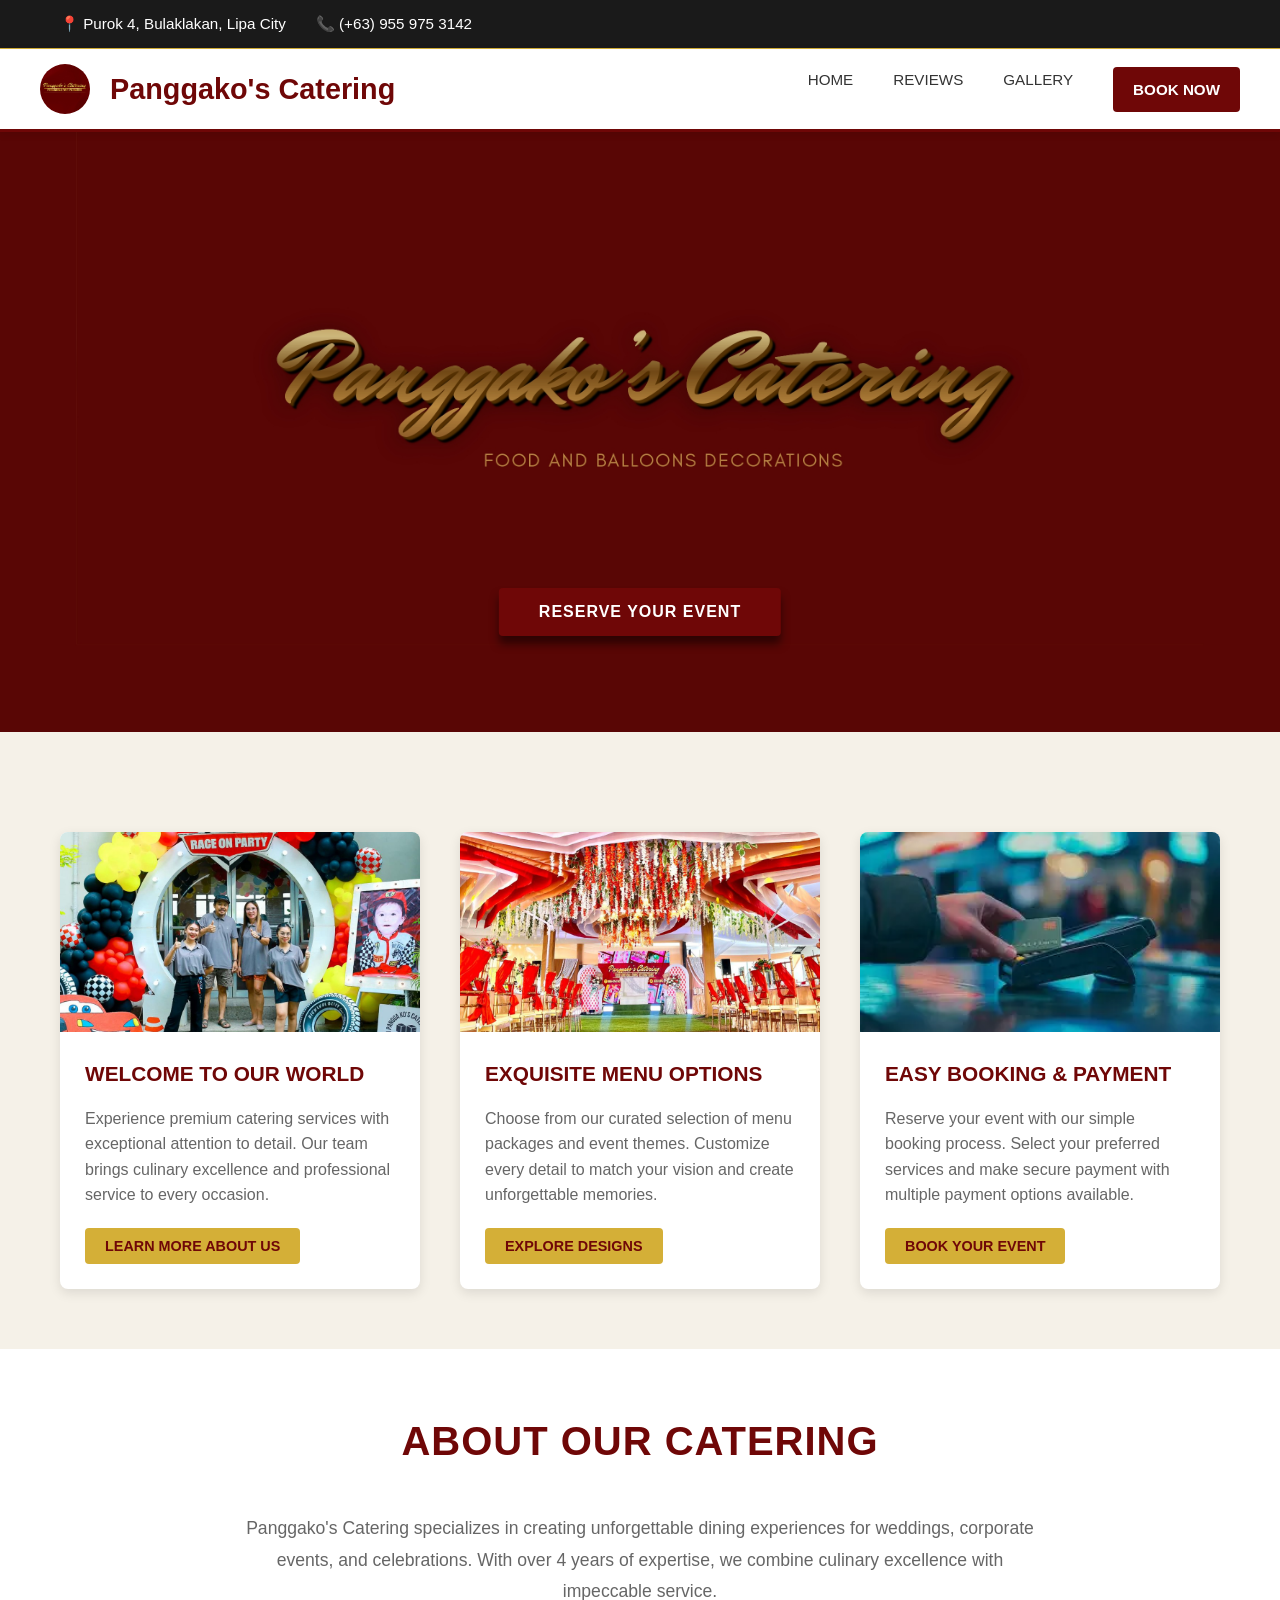
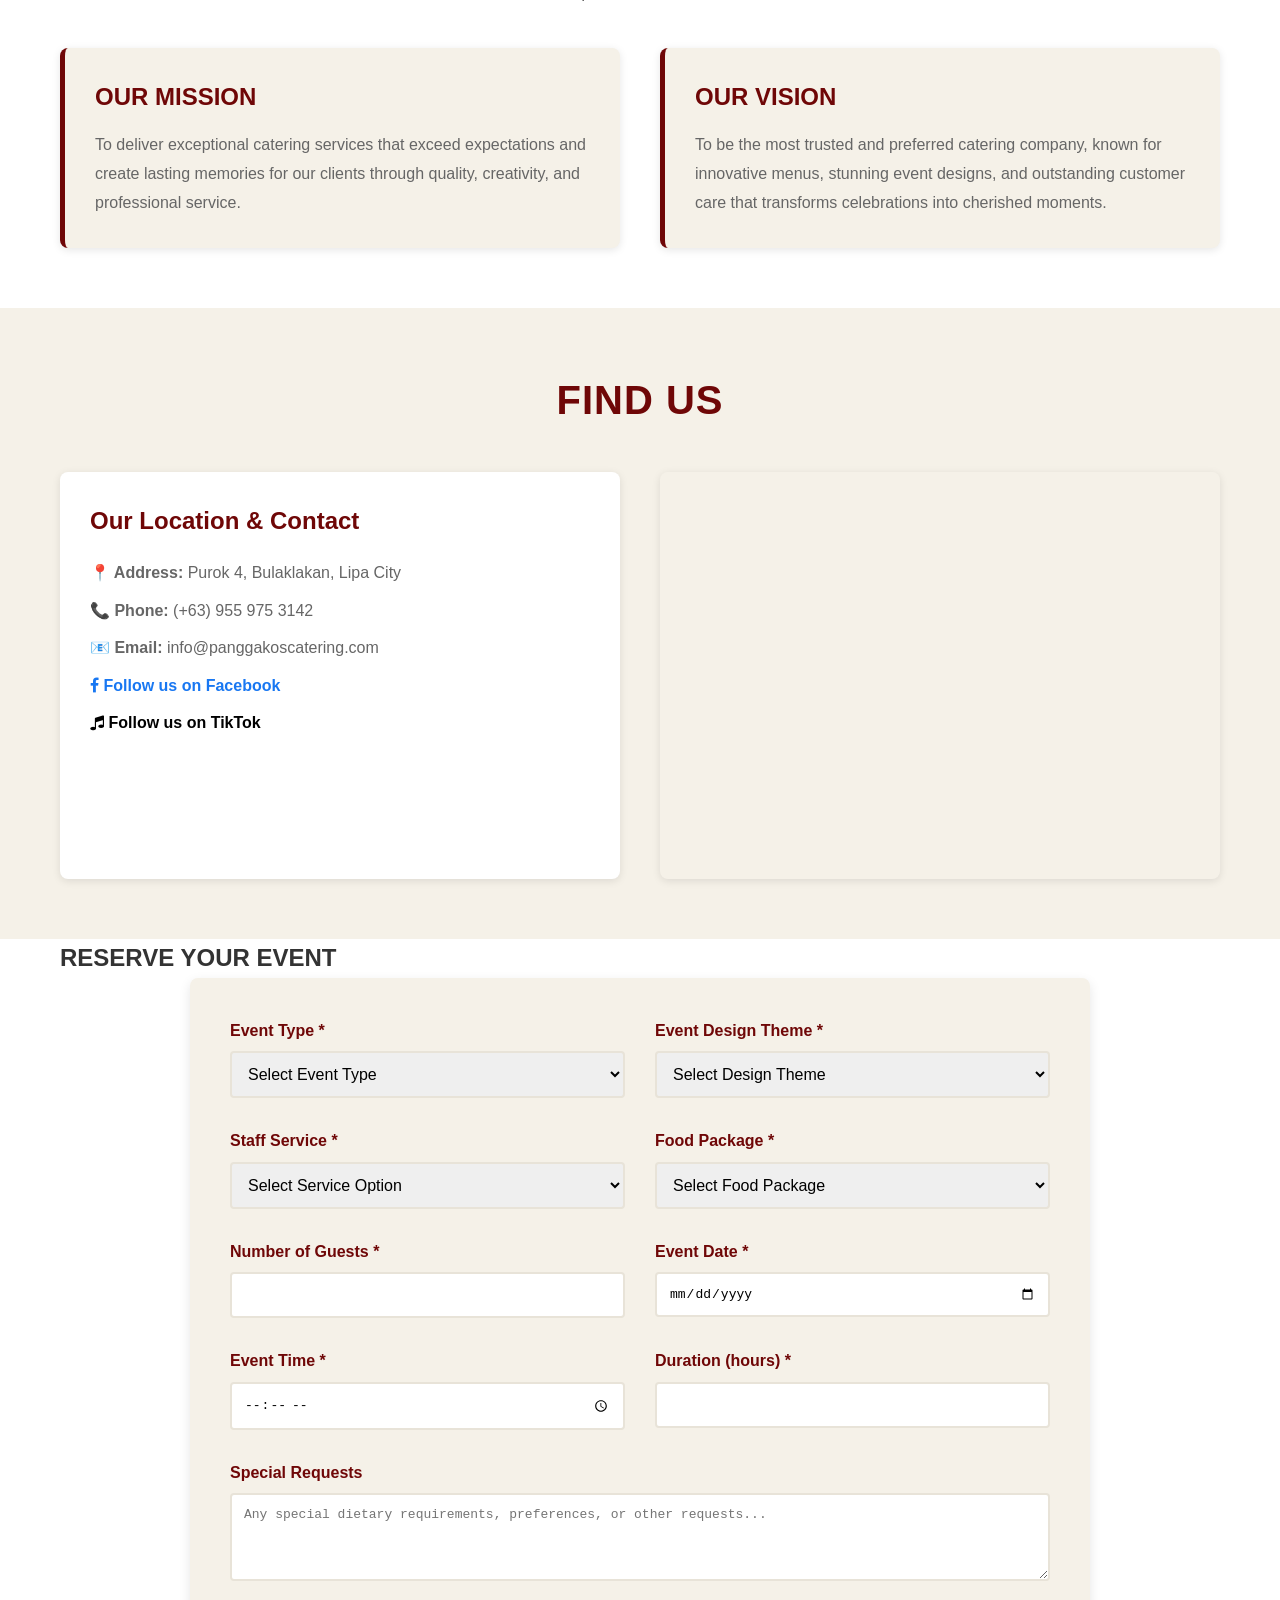
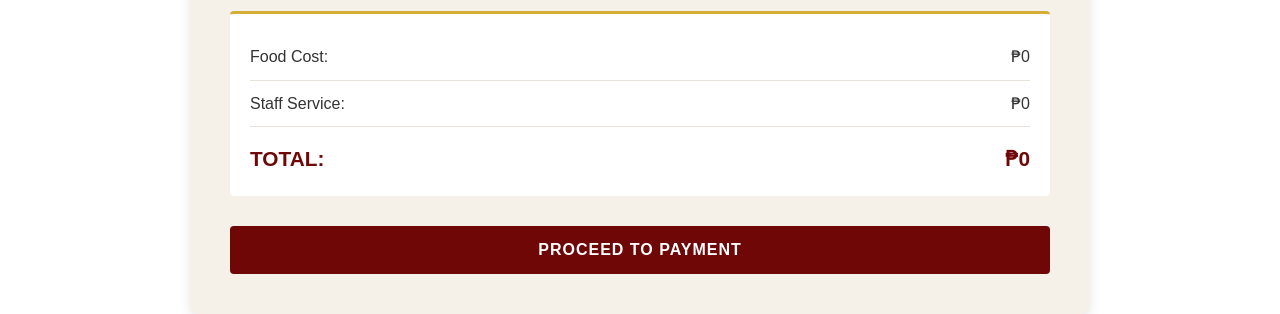
==== Business Website - Copy/index.html @ 6536653d "Add files via upload" ====
<!DOCTYPE html>
<html lang="en">
<head>
    <meta charset="UTF-8">
    <meta name="viewport" content="width=device-width, initial-scale=1.0">
    <title>Panggako's Catering</title>
    <link rel="stylesheet" href="index.css">
    <link rel="stylesheet" href="https://cdnjs.cloudflare.com/ajax/libs/font-awesome/4.7.0/css/font-awesome.min.css">
</head>
<body>
    <!-- TOP HEADER WITH CONTACT INFO -->
    <div class="top-header">
        <div class="container">
            <div class="header-left">
                <span>📍 Purok 4, Bulaklakan, Lipa City</span>
                <span>📞 (+63) 955 975 3142</span>
            </div>
            <div class="header-right"></div>
        </div>
    </div>

    <!-- MAIN NAVIGATION -->
    <nav class="navbar">
        <div class="container navbar-content">
            <div class="logo">
                <img src="assets/logo2.jpg" alt="Panggako's Catering Logo">
                <span class="logo-text">Panggako's Catering</span>
            </div>

            <button class="menu-toggle" type="button" aria-label="Open menu" onclick="toggleMobileMenu()">
            ☰
            </button>

        <ul class="nav-links" id="navLinks">
            <li><a href="#" onclick="goToHome(); return false;" class="nav-link">HOME</a></li>

                <li><a href="#" onclick="navigateWithFade('reviews.html'); return false;" class="nav-link">REVIEWS</a></li> 
                <li><a href="#" onclick="navigateWithFade('gallery.html'); return false;" class="nav-link">GALLERY</a></li>               
                
                <li class="book-now"><a href="#" onclick="navigateWithFade('index.html#booking-page'); return false;" class="nav-link">BOOK NOW</a></li>
            </ul>
        </div>
    </nav>

    <!-- HOME PAGE -->
    <section id="home-page" class="home-page active-page">
        <!-- HERO SECTION -->
        <div class="hero-section">
            <div class="hero-background">
                <img src="assets\Panggako’s Catering_page-0001.jpg" alt="Premium Catering">
                <div class="hero-overlay"></div>
            </div>
            <div class="hero-content">
                <button class="hero-button" onclick="scrollToSection('booking-page')">RESERVE YOUR EVENT</button>
            </div>
        </div>

        <!-- FEATURE CARDS SECTION -->
        <section class="features-section">
            <div class="container">
                <div class="features-grid">
                    <!-- Card 1 -->
                    <div class="feature-card">
                        <div class="card-image">
                            <img src="assets\imployee.jpg" alt="About Us">
                        </div>
                        <div class="card-content">
                            <h3>WELCOME TO OUR WORLD</h3>
                            <p>Experience premium catering services with exceptional attention to detail. Our team brings culinary excellence and professional service to every occasion.</p>
                            <button class="card-button" onclick="scrollToAbout()">LEARN MORE ABOUT US</button>
                        </div>
                    </div>

                    <!-- Card 2 -->
                    <div class="feature-card">
                        <div class="card-image">
                            <img src="assets\design.jpg" alt="Menu Designs">
                        </div>
                        <div class="card-content">
                            <h3>EXQUISITE MENU OPTIONS</h3>
                            <p>Choose from our curated selection of menu packages and event themes. Customize every detail to match your vision and create unforgettable memories.</p>
                            <button class="card-button" onclick="navigateWithFade('gallery.html')">EXPLORE DESIGNS</button>
                        </div>
                    </div>

                    <!-- Card 3 -->
                    <div class="feature-card">
                        <div class="card-image">
                            <img src="assets\OIP.webp" alt="Book Now">
                        </div>
                        <div class="card-content">
                            <h3>EASY BOOKING & PAYMENT</h3>
                            <p>Reserve your event with our simple booking process. Select your preferred services and make secure payment with multiple payment options available.</p>
                            <button class="card-button" onclick="scrollToSection('booking-page')">BOOK YOUR EVENT</button>
                        </div>
                    </div>
                </div>
            </div>
        </section>

        <!-- ABOUT SECTION -->
        <section id="about" class="about-section">
            <div class="container">
                <h2>ABOUT OUR CATERING</h2>
                <p class="about-intro">Panggako's Catering specializes in creating unforgettable dining experiences for weddings, corporate events, and celebrations. With over 4 years of expertise, we combine culinary excellence with impeccable service.</p>
                
                <div class="mission-vision-grid">
                    <div class="mission-box">
                        <h3>OUR MISSION</h3>
                        <p>To deliver exceptional catering services that exceed expectations and create lasting memories for our clients through quality, creativity, and professional service.</p>
                    </div>
                    <div class="vision-box">
                        <h3>OUR VISION</h3>
                        <p>To be the most trusted and preferred catering company, known for innovative menus, stunning event designs, and outstanding customer care that transforms celebrations into cherished moments.</p>
                    </div>
                </div>
            </div>
        </section>

        <!-- LOCATION SECTION -->
        <section class="location-section">
            <div class="container">
                <h2>FIND US</h2>
                <div class="location-content">
                    <div class="location-info">
                        <h3>Our Location & Contact</h3>
                        <p><strong>📍 Address:</strong> Purok 4, Bulaklakan, Lipa City</p>
                        <p><strong>📞 Phone:</strong>  (+63) 955 975 3142</p>
                        <p><strong>📧 Email:</strong> info@panggakoscatering.com</p>
                        <p><strong><a href="https://www.facebook.com/profile.php?id=61586537765671" target="_blank" class="facebook-link"><i class="fa fa-facebook"></i> Follow us on Facebook</a></strong></p>
                        <p><strong><a href="https://l.facebook.com/l.php?u=https%3A%2F%2Ftiktok.com%2F%40cesscelib25%253F_r%253D1%2526_t%253DZN-936AmV3tRnq%3Ffbclid%3DIwZXh0bgNhZW0CMTAAYnJpZBExT1NObDQ5dktMTU5LcHllMXNydGMGYXBwX2lkEDIyMjAzOTE3ODgyMDA4OTIAAR4rs8V1vnQGPY7Ljqu7nA-MyDS30zLDb_daVxcosPlgRMZLnb-Oe_86aTKGIg_aem_yk8C-oUKvfIpI0UKbP5c8g&h=AUB3Tgv2uJU2wG0T4zJK6vrvuXdVObt1xqPa7DQ2oCJpz5QKdeDCRVZXfCvZUCygtqe95laxCzqvQyfFduE64okGYcZHSjjK8ccPg3tEh3jSb1A-6MvS9sJbgAd2eEwO6vfo" target="_blank" class="tiktok-link"><i class="fa fa-music"></i> Follow us on TikTok</a></strong></p>
                        
                    </div>
                    <div class="location-map">
                        <iframe src="https://www.google.com/maps/embed?pb=!1m18!1m12!1m3!1d3867.4432695474487!2d121.0907158!3d13.9497135!2m3!1f0!2f0!3f0!3m2!1i1024!2i768!4f13.1!3m3!1m2!1s0x33bd6d68842a9ced:0x8049d2c021c3ef1e!2spangga+ko's+catering+services!5e0!3m2!1sen!2sph!4v1714998000000" width="100%" height="400" style="border:0;" allowfullscreen="" loading="lazy"></iframe>
                    </div>
                </div>
            </div>
        </section>

        <!-- BOOKING FORM SECTION -->
        <section id="booking-page" class="booking-page active-page" >
            <div class="container">
                <h2>RESERVE YOUR EVENT</h2>
                <form class="booking-form" onsubmit="submitBooking(event)">
                    <div class="form-grid">
                        <div class="form-group">
                            <label for="eventType">Event Type *</label>
                            <select id="eventType" required>
                                <option value="">Select Event Type</option>
                                <option value="wedding">Wedding</option>
                                <option value="corporate">Corporate Event</option>
                                <option value="birthday">Birthday Party</option>
                                <option value="anniversary">Anniversary</option>
                                <option value="graduation">Graduation</option>
                                <option value="other">Other</option>
                            </select>
                        </div>

                        <div class="form-group">
                            <label for="eventDesign">Event Design Theme *</label>
                            <select id="eventDesign" required>
                                <option value="">Select Design Theme</option>
                                <option value="classic">Classic</option>
                                <option value="movie-princess">Movie/Princess Inspired</option>
                                <option value="minimalist">Minimalist</option>
                            </select>
                        </div>

                        <div class="form-group">
                            <label for="staffService">Staff Service *</label>
                            <select id="staffService" required>
                                <option value="">Select Service Option</option>
                                <option value="with-waiters">With Professional Waiters (₱500/person)</option>
                                <option value="self-service">Self-Service (₱0)</option>
                            </select>
                        </div>

                        <div class="form-group">
                            <label for="foodPackage">Food Package *</label>
                            <select id="foodPackage" required>
                                <option value="">Select Food Package</option>
                                <option value="25">Four (4) Dishes - ₱3,000</option>
                                <option value="50">Six (6) Dishes - ₱5,000</option>
                                <option value="75">Eight (8) Dishes - ₱7,500</option>
                                <option value="100">Ten (10) Dishes - ₱10,000</option>
                            </select>
                        </div>

                        <div class="form-group">
                            <label for="guestCount">Number of Guests *</label>
                            <input type="number" id="guestCount" min="10" required>
                        </div>

                        <div class="form-group">
                            <label for="eventDate">Event Date *</label>
                            <input type="date" id="eventDate" required>
                        </div>

                        <div class="form-group">
                            <label for="eventTime">Event Time *</label>
                            <input type="time" id="eventTime" required>
                        </div>

                        <div class="form-group">
                            <label for="eventDuration">Duration (hours) *</label>
                            <input type="number" id="eventDuration" min="1" max="12" required>
                        </div>
                    </div>

                    <div class="form-group full-width">
                        <label for="specialRequests">Special Requests</label>
                        <textarea id="specialRequests" rows="4" placeholder="Any special dietary requirements, preferences, or other requests..."></textarea>
                    </div>

                    <div class="price-breakdown">
                        <div class="price-item">
                            <span>Food Cost:</span>
                            <span>₱<span id="foodCost">0</span></span>
                        </div>
                        <div class="price-item">
                            <span>Staff Service:</span>
                            <span>₱<span id="staffCost">0</span></span>
                        </div>
                        <div class="price-item total">
                            <span>TOTAL:</span>
                            <span>₱<span id="totalPrice">0</span></span>
                        </div>
                    </div>

                    <button type="submit" class="submit-btn">PROCEED TO PAYMENT</button>
                </form>
            </div>
        </section>
    </section>

    <!-- PAYMENT PAGE -->
    <section id="payment-page" class="payment-page">
        <div class="container">
            <h2>COMPLETE YOUR PAYMENT</h2>

            <div class="payment-container">
                <!-- Login/Register Section -->
                <div class="login-register-section" id="loginRegisterSection">
                    <h3>CUSTOMER INFORMATION</h3>
                    <p class="section-subtitle">Please log in or create an account to proceed with payment</p>
                    
                    <div class="auth-tabs">
                        <button class="auth-tab active" onclick="switchAuthTab('login')">Login</button>
                        <button class="auth-tab" onclick="switchAuthTab('register')">Register</button>
                    </div>
                    
                    <!-- Login Form -->
                    <div id="login-form" class="auth-form active-form">
                        <div class="form-group">
                            <label for="loginEmail">Email *</label>
                            <input type="email" id="loginEmail" placeholder="your@email.com" required>
                        </div>
                        <div class="form-group">
                            <label for="loginPassword">Password *</label>
                            <input type="password" id="loginPassword" placeholder="Enter your password" required>
                        </div>
                        <button type="button" class="auth-btn" onclick="handleLogin()">LOGIN</button>
                        <p class="auth-link"><a href="#">Forgot your password?</a></p>
                    </div>
                    
                    <!-- Register Form -->
                    <div id="register-form" class="auth-form">
                        <div class="form-group">
                            <label for="registerName">Full Name *</label>
                            <input type="text" id="registerName" placeholder="John Doe" required>
                        </div>
                        <div class="form-group">
                            <label for="registerEmail">Email *</label>
                            <input type="email" id="registerEmail" placeholder="your@email.com" required>
                        </div>
                        <div class="form-group">
                            <label for="registerPhone">Phone Number *</label>
                            <input type="tel" id="registerPhone" placeholder="(555) 123-4567" required>
                        </div>
                        <div class="form-group">
                            <label for="registerPassword">Password *</label>
                            <input type="password" id="registerPassword" placeholder="Create a password" required>
                        </div>
                        <div class="form-group">
                            <label for="registerConfirm">Confirm Password *</label>
                            <input type="password" id="registerConfirm" placeholder="Confirm your password" required>
                        </div>
                        <button type="button" class="auth-btn" onclick="handleRegister()">CREATE ACCOUNT</button>
                    </div>
                </div>

                <!-- Order Summary -->
                <div class="order-summary">
                    <h3>ORDER SUMMARY</h3>
                    <div id="orderDetails"></div>
                    <div class="summary-total">
                        <strong>Total Amount: ₱<span id="paymentTotal">0</span></strong>
                    </div>
                </div>

                <!-- Payment Methods -->
                <div class="payment-methods">
                    <h3>SELECT PAYMENT METHOD</h3>
                    
                    <div class="payment-options">
                        <label class="payment-option">
                            <input type="radio" name="paymentMethod" value="credit-card" checked onchange="showPaymentForm('credit-card')">
                            <span>💳 Credit Card</span>
                        </label>
                        <label class="payment-option">
                            <input type="radio" name="paymentMethod" value="paypal" onchange="showPaymentForm('paypal')">
                            <span>🅿️ PayPal</span>
                        </label>
                        <label class="payment-option">
                            <input type="radio" name="paymentMethod" value="bank-transfer" onchange="showPaymentForm('bank-transfer')">
                            <span>🏦 Bank Transfer</span>
                        </label>
                        <label class="payment-option">
                            <input type="radio" name="paymentMethod" value="cash" onchange="showPaymentForm('cash')">
                            <span>💵 Cash</span>
                        </label>
                        <label class="payment-option">
                            <input type="radio" name="paymentMethod" value="check" onchange="showPaymentForm('check')">
                            <span>📄 Check</span>
                        </label>
                    </div>

                    <!-- Credit Card Form -->
                    <div id="credit-card-form" class="payment-form active-form">
                        <div class="form-group">
                            <label for="cardName">Cardholder Name *</label>
                            <input type="text" id="cardName" placeholder="John Doe" required>
                        </div>
                        <div class="form-group">
                            <label for="cardNumber">Card Number *</label>
                            <input type="text" id="cardNumber" placeholder="1234 5678 9012 3456" maxlength="19" required>
                        </div>
                        <div class="form-row">
                            <div class="form-group">
                                <label for="cardExpiry">Expiry Date *</label>
                                <input type="text" id="cardExpiry" placeholder="MM/YY" maxlength="5" required>
                            </div>
                            <div class="form-group">
                                <label for="cardCVV">CVV *</label>
                                <input type="text" id="cardCVV" placeholder="123" maxlength="3" required>
                            </div>
                        </div>
                    </div>

                    <!-- PayPal Form -->
                    <div id="paypal-form" class="payment-form">
                        <p>You will be redirected to PayPal to complete your payment securely.</p>
                        <p style="font-size: 0.9em;">No sensitive information needs to be entered here.</p>
                    </div>

                    <!-- Bank Transfer Form -->
                    <div id="bank-transfer-form" class="payment-form">
                        <p><strong>Bank Transfer Details:</strong></p>
                        <p>Account Name: May's Catering Inc.</p>
                        <p>Account Number: 1234567890</p>
                        <p>Routing Number: 987654321</p>
                        <p>Please use your reservation ID as the payment reference.</p>
                    </div>

                    <!-- Cash Form -->
                    <div id="cash-form" class="payment-form">
                        <p><strong>Cash Payment Options:</strong></p>
                        <p>✓ Pay in full at our office</p>
                        <p>✓ 50% deposit now, 50% on event day</p>
                        <p>Our team will contact you to arrange pickup or payment details.</p>
                    </div>

                    <!-- Check Form -->
                    <div id="check-form" class="payment-form">
                        <p><strong>Check Payment Details:</strong></p>
                        <p>Make checks payable to: <strong>May's Catering Inc.</strong></p>
                        <p>Mail to: 123 Main Street, Downtown, Your City, ST 12345</p>
                        <p>Please include your reservation ID in the check memo line.</p>
                    </div>

                    <!-- Terms and Conditions -->
                    <div class="terms-checkbox">
                        <label>
                            <input type="checkbox" id="termsAccepted" required>
                            I agree to the terms and conditions and cancellation policy
                        </label>
                    </div>

                    <!-- Submit Buttons -->
                    <div class="payment-buttons">
                        <button type="button" class="submit-btn" onclick="completePayment()">COMPLETE PAYMENT</button>
                        <button type="button" class="cancel-btn" onclick="goToPage('home')">CANCEL</button>
                    </div>
                </div>
            </div>
        </div>
    </section>

    <script src="script.js"></script>
</body>
</html>
---- Business Website - Copy/index.css ----
* {
    margin: 0;
    padding: 0;
    box-sizing: border-box;
}

:root {
    --red: #6f0707;
    --gold: #D4AF37;
    --dirty-white: #F5F1E8;
    --dark-brown: #3D2817;
    --light-gray: #E8E3D8;
}


/* FADE ANIMATIONS */
@keyframes fadeIn {
    from {
        opacity: 0;
    }
    to {
        opacity: 1;
    }
}

@keyframes fadeOut {
    from {
        opacity: 1;
    }
    to {
        opacity: 0;
    }
}

body {
    animation: fadeIn 0.35s ease-in;
}

body.fade-out {
    animation: fadeOut 0.35s ease-out forwards;
}

html, body {
    font-family: 'Segoe UI', Tahoma, Geneva, Verdana, sans-serif;
    line-height: 1.6;
    color: #333;
    background-color: var(--dirty-white);
}

/* logo */
div.logo img {
    width: 50px;
    height: 50px;
    object-fit: cover;
    border-radius: 50%;
    margin-right: 10px;
}
/* CONTAINER */
.container {
    max-width: 1200px;
    margin: 0 auto;
    padding: 0 20px;
}

/* TOP HEADER */
.top-header {
    background-color: #1a1a1a;
    color: white;
    padding: 12px 0;
    font-size: 0.95em;
    border-bottom: 1px solid var(--gold);
}

.top-header .container {
    display: flex;
    justify-content: space-between;
    align-items: center;
}

.header-left {
    display: flex;
    gap: 30px;
}

.header-left span {
    display: flex;
    align-items: center;
    gap: 8px;
}

/* NAVIGATION BAR */
.navbar {
    background-color: white;
    border-bottom: 3px solid var(--red);
    position: sticky;
    top: 0;
    z-index: 100;
    box-shadow: 0 2px 8px rgba(0,0,0,0.1);
}

.navbar-content {
    display: flex;
    justify-content: space-between;
    align-items: center;
    padding: 15px 0;
}

.logo {
    font-size: 1.8em;
    font-weight: bold;
    color: var(--red);
}

.nav-links {
    display: flex;
    list-style: none;
    gap: 40px;
}

.nav-link {
    color: #333;
    text-decoration: none;
    font-weight: 500;
    font-size: 0.95em;
    transition: color 0.3s;
    position: relative;
}

.nav-link:hover {
    color: var(--red);
}

.nav-link.catering-link {
    background-color: var(--red);
    color: white;
    padding: 8px 16px;
    border-radius: 4px;
}

.nav-link.catering-link:hover {
    background-color: #A00000;
    color: white;
}

.book-now {
    background-color: var(--red);
    padding: 10px 20px;
    border-radius: 4px;
    transition: background-color 0.3s;  
}   
.book-now .nav-link {
    color: white;
    font-weight: 600;
}
/* DROPDOWN MENU */
.nav-dropdown {
    position: relative;
}

.dropdown-toggle {
    display: block;
    /* padding: 5px 0; */
}

.dropdown-menu {
    display: none;
    position: absolute;
    top: 100%;
    left: 0;
    background-color: white;
    border: 1px solid var(--light-gray);
    border-radius: 4px;
    min-width: 220px;
    box-shadow: 0 8px 16px rgba(0,0,0,0.15);
    z-index: 1000;
    margin-top: 8px;
}

.nav-dropdown:hover .dropdown-menu,
.nav-dropdown .dropdown-menu:hover {
    display: block;
}

.dropdown-menu::before {
    content: '';
    position: absolute;
    top: -8px;
    left: 20px;
    width: 0;
    height: 0;
    border-left: 6px solid transparent;
    border-right: 6px solid transparent;
    border-bottom: 8px solid white;
}

.dropdown-menu a {
    display: block;
    padding: 12px 20px;
    color: #333;
    text-decoration: none;
    transition: background-color 0.3s;
    border-bottom: 1px solid var(--light-gray);
}

.dropdown-menu a:last-child {
    border-bottom: none;
}

.dropdown-menu a:hover {
    background-color: var(--red);
    color: white;
}

/* DARK MODE TOGGLE */
.dark-mode-toggle {
    background: none;
    border: none;
    font-size: 1.3em;
    cursor: pointer;
    padding: 5px 10px;
}

/* PAGES */
.active-page {
    display: block;
}

.home-page,
.designs-page,
.payment-page {
    display: none;
}

.home-page.active-page,
.designs-page.active-page,
.payment-page.active-page {
    display: block;
}

/* HERO SECTION */
.hero-section {
    position: relative;
    height: 600px;
    overflow: hidden;
}

.hero-background {
    position: absolute;
    width: 100%;
    height: 100%;
}

.hero-background img {
    width: 100%;
    height: 100%;
    object-fit:cover;
}

.hero-overlay {
    position: absolute;
    top: 0;
    left: 0;
    width: 100%;
    height: 100%;
    background-color: rgba(0, 0, 0, 0.2);
}

.hero-content {
    position: absolute;
    top: 50%;
    left: 50%;
    transform: translate(-50%, -50%);
    text-align: center;
    color: white;
    z-index: 10;
}

.hero-content h1 {
    font-size: 3.5em;
    margin-bottom: 20px;
    letter-spacing: 2px;
    text-shadow: 2px 2px 4px rgba(0,0,0,0.5);
}

.hero-content p {
    font-size: 1.5em;
    margin-bottom: 40px;
    text-shadow: 1px 1px 2px rgba(0,0,0,0.5);
}

.hero-button {
    background-color: var(--red);
    color: white;
    border-style: none;
    padding: 15px 40px;
    font-size: 1rem;
    border-radius: 4px;
    cursor: pointer;
    transition: background-color 0.3s, transform 0.3s;
    text-transform: uppercase;
    font-weight: bold;
    letter-spacing: 1px;
    position: relative;
    top: 180px;
    
    box-shadow: 0 8px 8px rgba(0, 0, 0, 0.5);
}

.hero-button:hover {
    background-color: #A00000;
    transform: scale(1.05);
}

/* FEATURES SECTION */
.features-section {
    padding: 60px 0;
    background-color: var(--dirty-white);
}

.features-grid {
    display: grid;
    grid-template-columns: repeat(auto-fit, minmax(300px, 1fr));
    gap: 40px;
    margin-top: 40px;
}

.feature-card {
    background-color: white;
    border-radius: 8px;
    overflow: hidden;
    box-shadow: 0 4px 12px rgba(0,0,0,0.1);
    transition: transform 0.3s, box-shadow 0.3s;
}

.feature-card:hover {
    transform: translateY(-5px);
    box-shadow: 0 8px 20px rgba(0,0,0,0.15);
}

.card-image {
    height: 200px;
    overflow: hidden;
}

.card-image img {
    width: 100%;
    height: 100%;
    object-fit: cover;
}

.card-content {
    padding: 25px;
}

.card-content h3 {
    color: var(--red);
    margin-bottom: 15px;
    font-size: 1.3em;
}

.card-content p {
    color: #666;
    margin-bottom: 20px;
    line-height: 1.6;
}

.card-button {
    background-color: var(--gold);
    color: var(--red);
    border: none;
    padding: 10px 20px;
    border-radius: 4px;
    cursor: pointer;
    font-weight: bold;
    transition: background-color 0.3s;
    text-transform: uppercase;
    font-size: 0.9em;
}

.card-button:hover {
    background-color: #C99F27;
}

/* ABOUT SECTION */
.about-section {
    padding: 60px 0;
    background-color: white;
}

.about-section h2 {
    text-align: center;
    color: var(--red);
    font-size: 2.5em;
    margin-bottom: 40px;
    letter-spacing: 1px;
    text-transform: uppercase;
}

.about-intro {
    text-align: center;
    font-size: 1.1em;
    color: #666;
    margin-bottom: 40px;
    max-width: 800px;
    margin-left: auto;
    margin-right: auto;
    line-height: 1.8;
}

.mission-vision-grid {
    display: grid;
    grid-template-columns: 1fr 1fr;
    gap: 40px;
}

.mission-box,
.vision-box {
    background-color: var(--dirty-white);
    padding: 30px;
    border-radius: 8px;
    border-left: 5px solid var(--red);
    box-shadow: 0 2px 8px rgba(0,0,0,0.1);
}

.mission-box h3,
.vision-box h3 {
    color: var(--red);
    margin-bottom: 15px;
    font-size: 1.5em;
}

.mission-box p,
.vision-box p {
    color: #666;
    line-height: 1.8;
}

@media (max-width: 768px) {
    .mission-vision-grid {
        grid-template-columns: 1fr;
    }
}

/* ========== MOBILE & TABLET ========== */

.menu-toggle {
    display: none;
    background: none;
    border: none;
    font-size: 28px;
    cursor: pointer;
    color: var(--red);
    padding: 5px 10px;
}

.logo {
    display: flex;
    align-items: center;
    gap: 10px;
}

.logo-text {
    font-size: 1em;
}

/* Tablet */
@media (max-width: 992px) {
    .nav-links {
        gap: 15px;
    }

    .logo-text {
        font-size: 0.9em;
    }
}

/* Phone */
@media (max-width: 768px) {
    .menu-toggle {
        display: block;
    }

    .navbar-content {
        flex-wrap: wrap;
        position: relative;
    }

    .nav-links {
        display: none;
        flex-direction: column;
        width: 100%;
        gap: 0;
        margin-top: 10px;
        background: white;
        border-top: 1px solid #eee;
        padding: 10px 0;
    }

    .nav-links.open {
        display: flex;
    }

    .nav-links li {
        width: 100%;
        text-align: center;
        padding: 12px 0;
        border-bottom: 1px solid #f0f0f0;
    }

    .book-now {
        margin: 10px auto;
        width: fit-content;
    }

    .top-header .container {
        flex-direction: column;
        align-items: flex-start;
        gap: 8px;
    }

    .header-left {
        flex-direction: column;
        gap: 6px;
        font-size: 0.85em;
    }

    .hero-content h1 {
        font-size: 1.8em;
    }

    .hero-button {
        padding: 12px 24px;
        font-size: 0.9em;
    }

    .booking-form {
        padding: 20px;
    }

    .location-section h2,
    .about-section h2,
    .booking-section h2 {
        font-size: 1.8em;
    }

    .fixed-buttons,
    .gallery-page .fixed-buttons,
    .reviews-page .fixed-buttons {
        bottom: 10px;
        left: 10px;
        right: 10px;
        flex-direction: row;
        justify-content: center;
    }

    .fixed-buttons button {
        flex: 1;
        font-size: 0.85em;
        padding: 10px;
    }
}

@media (max-width: 480px) {
    .logo-text {
        display: none;
    }

    .container {
        padding: 0 12px;
    }
}

/* LOCATION SECTION */
.location-section {
    padding: 60px 0;
    background-color: var(--dirty-white);
}

.location-section h2 {
    text-align: center;
    color: var(--red);
    font-size: 2.5em;
    margin-bottom: 40px;
    letter-spacing: 1px;
    text-transform: uppercase;
}

.location-content {
    display: grid;
    grid-template-columns: 1fr 1fr;
    gap: 40px;
}

.location-info {
    background-color: white;
    padding: 30px;
    border-radius: 8px;
    box-shadow: 0 2px 8px rgba(0,0,0,0.1);
}

.location-info h3 {
    color: var(--red);
    margin-bottom: 20px;
    font-size: 1.5em;
}

.location-info p {
    margin-bottom: 12px;
    color: #666;
}

.facebook-link {
    color: #1877F2;
    text-decoration: none;
    transition: all 0.3s ease;
    display: inline-block;
}

.facebook-link:hover {
    color: #165FD9;
    transform: scale(1.05);
}

.tiktok-link {
    color: #000000;
    text-decoration: none;
    transition: all 0.3s ease;
    display: inline-block;
}

.tiktok-link:hover {
    color: #25F4EE;
    transform: scale(1.05);
}

.location-map {
    border-radius: 8px;
    overflow: hidden;
    box-shadow: 0 2px 8px rgba(0,0,0,0.1);
}

@media (max-width: 768px) {
    .location-content {
        grid-template-columns: 1fr;
    }
}

/* BOOKING SECTION */
.booking-section {
    padding: 60px 0;
    background-color: var(--red);
}
.booking-page  {
    background-color: white;
}

.booking-section h2 {
    text-align: center;
    color: var(--red);
    font-size: 2.5em;
    margin-bottom: 40px;
    letter-spacing: 1px;
    text-transform: uppercase;
}

.booking-form {
    background-color: var(--dirty-white);
    padding: 40px;
    border-radius: 8px;
    max-width: 900px;
    margin: 0 auto;
    box-shadow: 0 4px 12px rgba(0,0,0,0.1);
}

.form-grid {
    display: grid;
    grid-template-columns: repeat(2, 1fr);
    gap: 30px;
    margin-bottom: 30px;
}

@media (max-width: 768px) {
    .form-grid {
        grid-template-columns: 1fr;
    }
}

.form-group {
    display: flex;
    flex-direction: column;
}

.form-group.full-width {
    grid-column: 1 / -1;
}

.form-group label {
    margin-bottom: 8px;
    font-weight: 600;
    color: var(--red);
}

.form-group input,
.form-group select,
.form-group textarea {
    padding: 12px;
    border: 2px solid var(--light-gray);
    border-radius: 4px;
    font-size: 1em;
    transition: border-color 0.3s;
}

.form-group input:focus,
.form-group select:focus,
.form-group textarea:focus {
    outline: none;
    border-color: var(--gold);
    box-shadow: 0 0 8px rgba(212, 175, 55, 0.2);
}

/* PRICE BREAKDOWN */
.price-breakdown {
    background-color: white;
    padding: 20px;
    border-radius: 4px;
    border-top: 3px solid var(--gold);
    margin: 30px 0;
}

.price-item {
    display: flex;
    justify-content: space-between;
    padding: 10px 0;
    border-bottom: 1px solid var(--light-gray);
}

.price-item.total {
    border: none;
    font-size: 1.3em;
    font-weight: bold;
    color: var(--red);
    padding-top: 15px;
    padding-bottom: 0;
}

/* BUTTONS */
.submit-btn,
.cancel-btn {
    padding: 15px 40px;
    border: none;
    border-radius: 4px;
    font-size: 1em;
    font-weight: bold;
    cursor: pointer;
    transition: background-color 0.3s, transform 0.2s;
    text-transform: uppercase;
    letter-spacing: 1px;
    display: inline-block;
}

.submit-btn {
    background-color: var(--red);
    color: white;
    width: 100%;
}

.submit-btn:hover {
    background-color: #A00000;
    transform: scale(1.02);
}

.cancel-btn {
    background-color: #999;
    color: white;
    margin-left: 10px;
}

.cancel-btn:hover {
    background-color: #777;
}

/* DESIGNS GALLERY PAGE */
.designs-page {
    padding: 60px 0;
    background-color: white;
}

.designs-page h2 {
    text-align: center;
    color: var(--red);
    font-size: 2.5em;
    margin-bottom: 40px;
    letter-spacing: 1px;
    text-transform: uppercase;
}

.designs-filter {
    display: flex;
    justify-content: center;
    flex-wrap: wrap;
    gap: 15px;
    margin-bottom: 40px;
}

.filter-btn {
    background-color: white;
    border: 2px solid var(--red);
    color: var(--red);
    padding: 10px 20px;
    border-radius: 20px;
    cursor: pointer;
    font-weight: 600;
    transition: all 0.3s;
    text-transform: uppercase;
    font-size: 0.9em;
}

.filter-btn.active,
.filter-btn:hover {
    background-color: var(--red);
    color: white;
}

.designs-gallery {
    display: grid;
    grid-template-columns: repeat(auto-fit, minmax(300px, 1fr));
    gap: 30px;
    margin-bottom: 60px;
}

.design-card {
    background-color: var(--dirty-white);
    border-radius: 8px;
    overflow: hidden;
    box-shadow: 0 4px 12px rgba(0,0,0,0.1);
    transition: transform 0.3s, box-shadow 0.3s;
}

.design-card:hover {
    transform: translateY(-5px);
    box-shadow: 0 8px 20px rgba(0,0,0,0.15);
}

.design-card img {
    width: 100%;
    height: 250px;
    object-fit: cover;
}

.design-card h3 {
    color: var(--red);
    padding: 20px 20px 10px;
    font-size: 1.3em;
}

.design-card p {
    color: #666;
    padding: 0 20px 20px;
    line-height: 1.6;
}

.gallery-buttons {
    display: flex;
    justify-content: center;
    gap: 20px;
}

@media (max-width: 768px) {
    .gallery-buttons {
        flex-direction: column;
    }
    
    .submit-btn {
        width: 100%;
    }
    
    .cancel-btn {
        margin-left: 0;
        width: 100%;
    }
}

/* PAYMENT PAGE */
.payment-page {
    padding: 60px 0;
    background-color: white;
}

.payment-page h2 {
    text-align: center;
    color: var(--red);
    font-size: 2.5em;
    margin-bottom: 40px;
    letter-spacing: 1px;
    text-transform: uppercase;
}

.payment-container {
    max-width: 900px;
    margin: 0 auto;
}

/* LOGIN/REGISTER SECTION */
.login-register-section {
    background-color: var(--dirty-white);
    padding: 40px;
    border-radius: 8px;
    margin-bottom: 30px;
    box-shadow: 0 4px 12px rgba(0,0,0,0.1);
}

.login-register-section h3 {
    color: var(--red);
    margin-bottom: 10px;
    font-size: 1.3em;
}

.section-subtitle {
    color: #666;
    margin-bottom: 25px;
    font-size: 0.95em;
}

.auth-tabs {
    display: flex;
    gap: 10px;
    margin-bottom: 30px;
    border-bottom: 2px solid #ddd;
}

.auth-tab {
    background: none;
    border: none;
    padding: 12px 20px;
    font-size: 1em;
    color: #666;
    cursor: pointer;
    border-bottom: 3px solid transparent;
    transition: all 0.3s ease;
    font-weight: 500;
}

.auth-tab:hover {
    color: var(--red);
}

.auth-tab.active {
    color: var(--red);
    border-bottom-color: var(--red);
}

.auth-form {
    display: none;
}

.auth-form.active-form {
    display: block;
}

.auth-form .form-group {
    margin-bottom: 20px;
}

.auth-form label {
    display: block;
    margin-bottom: 8px;
    color: #333;
    font-weight: 500;
}

.auth-form input {
    width: 100%;
    padding: 12px;
    border: 1px solid #ddd;
    border-radius: 4px;
    font-size: 1em;
    transition: border-color 0.3s;
}

.auth-form input:focus {
    outline: none;
    border-color: var(--red);
    box-shadow: 0 0 0 3px rgba(111, 7, 7, 0.1);
}

.auth-btn {
    width: 100%;
    padding: 14px;
    background-color: var(--red);
    color: white;
    border: none;
    border-radius: 4px;
    font-size: 1em;
    font-weight: 600;
    cursor: pointer;
    transition: background-color 0.3s;
    margin-top: 10px;
}

.auth-btn:hover {
    background-color: #A00000;
}

.auth-link {
    text-align: center;
    margin-top: 15px;
    font-size: 0.9em;
}

.auth-link a {
    color: var(--red);
    text-decoration: none;
}

.auth-link a:hover {
    text-decoration: underline;
}

.order-summary,
.payment-methods {
    background-color: var(--dirty-white);
    padding: 40px;
    border-radius: 8px;
    margin-bottom: 30px;
    box-shadow: 0 4px 12px rgba(0,0,0,0.1);
}

.order-summary h3,
.payment-methods h3 {
    color: var(--red);
    margin-bottom: 20px;
    font-size: 1.3em;
}

.summary-total {
    background-color: white;
    padding: 20px;
    border-radius: 4px;
    margin-top: 20px;
    border-left: 4px solid var(--gold);
    text-align: center;
}

.summary-total strong {
    color: var(--red);
    font-size: 1.5em;
}

.payment-options {
    display: grid;
    grid-template-columns: repeat(auto-fit, minmax(200px, 1fr));
    gap: 20px;
    margin-bottom: 30px;
}

.payment-option {
    display: flex;
    align-items: center;
    gap: 10px;
    cursor: pointer;
}

.payment-option input[type="radio"] {
    cursor: pointer;
    width: 20px;
    height: 20px;
    accent-color: var(--red);
}

.payment-option span {
    cursor: pointer;
    font-weight: 500;
}

.payment-form {
    display: none;
    background-color: white;
    padding: 25px;
    border-radius: 4px;
    margin-bottom: 25px;
    border-left: 4px solid var(--gold);
}

.payment-form.active-form {
    display: block;
}

.form-row {
    display: grid;
    grid-template-columns: 1fr 1fr;
    gap: 20px;
}

.contact-info {
    background-color: white;
    padding: 25px;
    border-radius: 4px;
    margin-top: 25px;
    border-left: 4px solid var(--gold);
}

.contact-info h4 {
    color: var(--red);
    margin-bottom: 15px;
}

.terms-checkbox {
    background-color: white;
    padding: 20px;
    border-radius: 4px;
    margin-top: 20px;
}

.terms-checkbox label {
    display: flex;
    align-items: center;
    gap: 10px;
    cursor: pointer;
    font-weight: 500;
}

.terms-checkbox input[type="checkbox"] {
    cursor: pointer;
    width: 18px;
    height: 18px;
    accent-color: var(--red);
}

.payment-buttons {
    display: flex;
    gap: 20px;
    margin-top: 30px;
}

.payment-buttons .submit-btn {
    flex: 1;
}

.payment-buttons .cancel-btn {
    flex: 1;
    margin-left: 0;
}

/* RESPONSIVE */
@media (max-width: 768px) {
    .nav-links {
        gap: 20px;
        font-size: 0.85em;
    }
    
    .header-left {
        flex-direction: column;
        gap: 10px;
    }
    
    .hero-content h1 {
        font-size: 2em;
    }
    
    .hero-content p {
        font-size: 1.1em;
    }
    
    .features-grid,
    .designs-gallery {
        grid-template-columns: 1fr;
    }
}
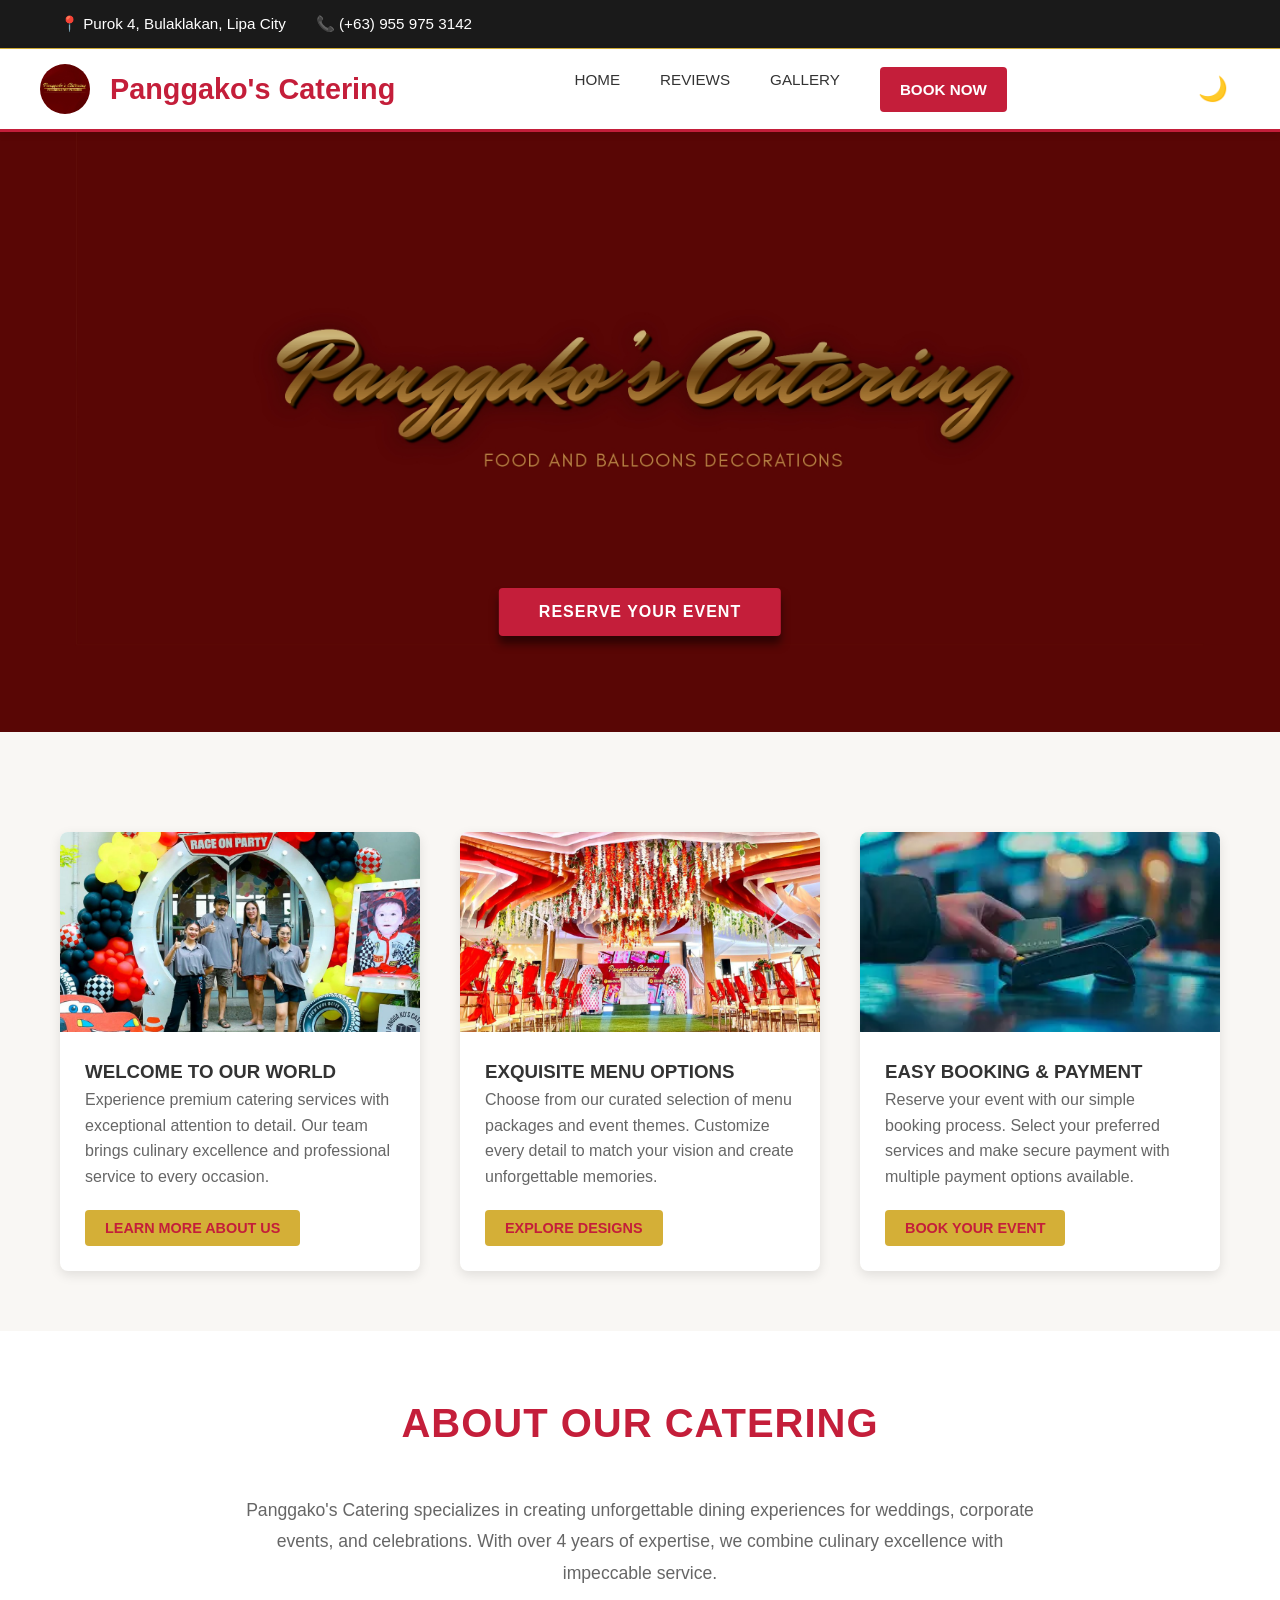
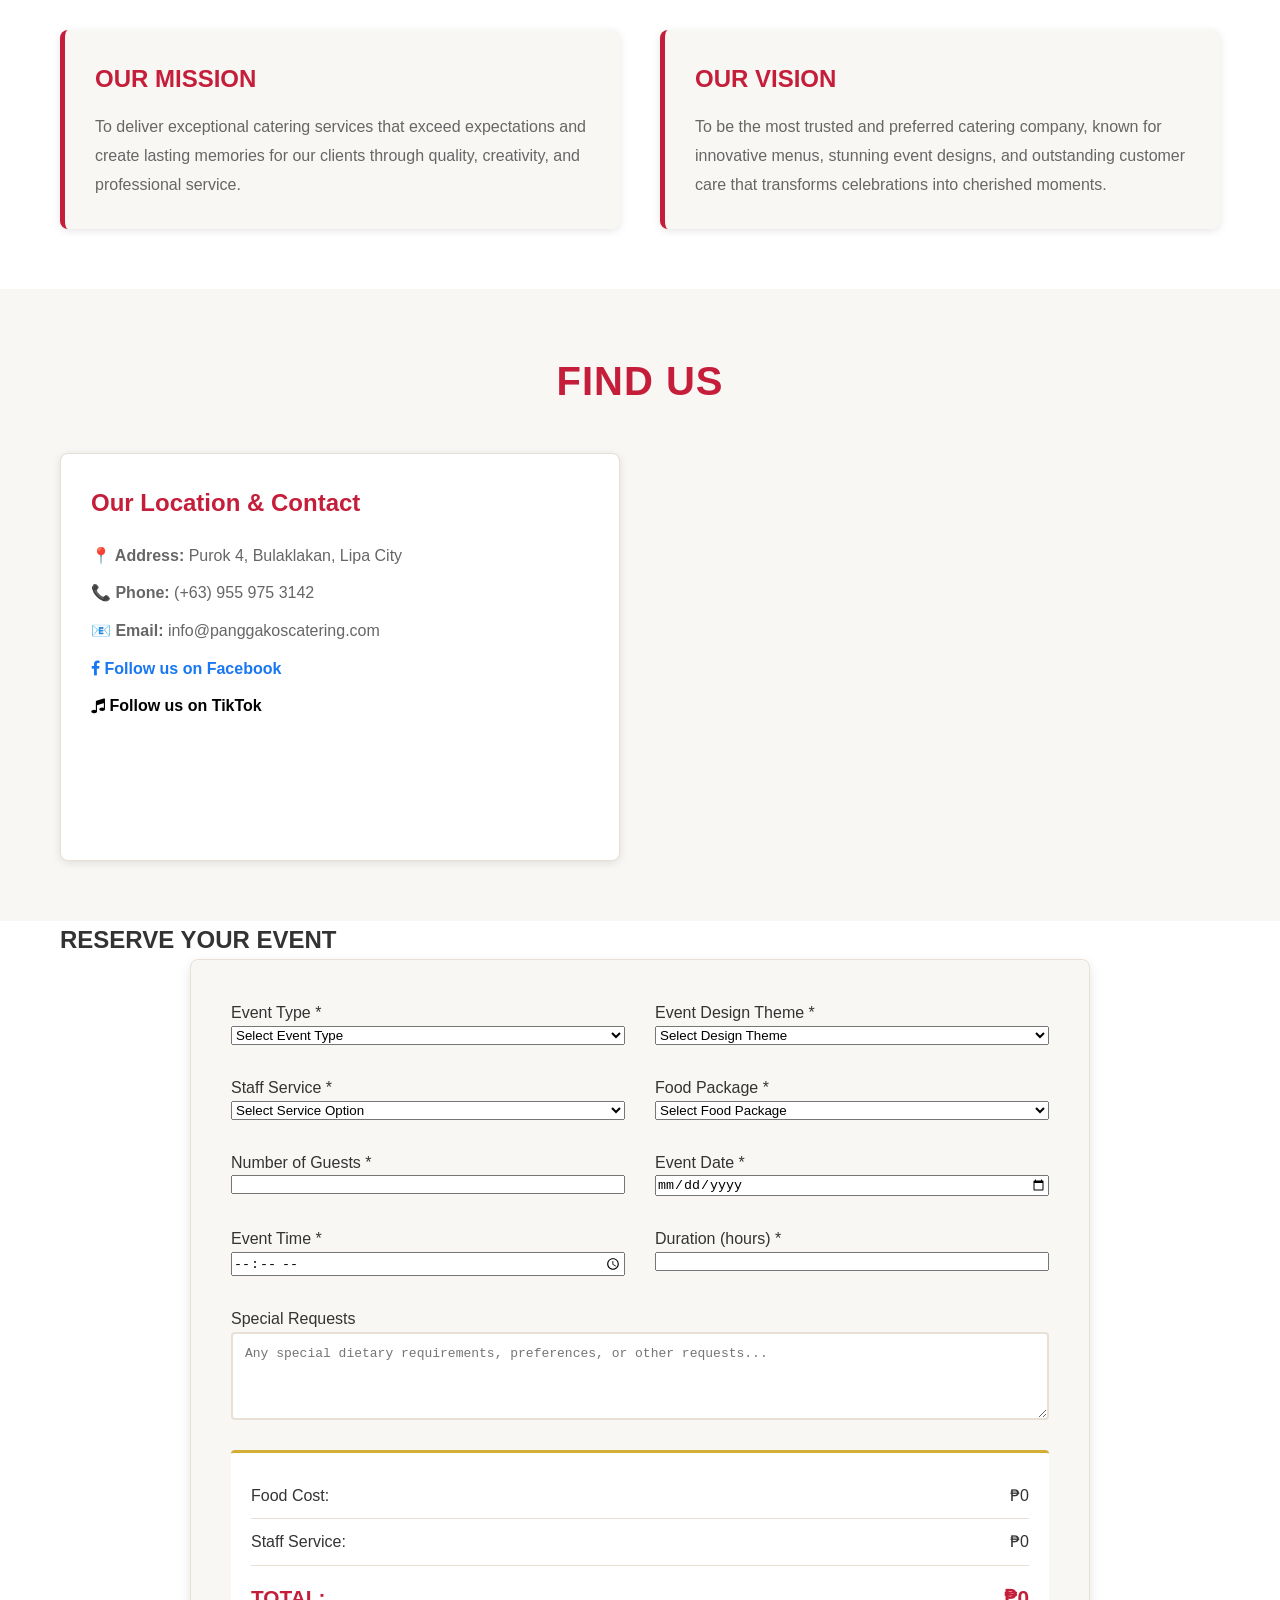
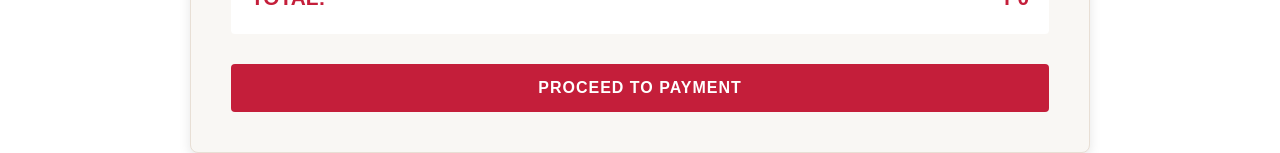
==== commit 6789ac4e: "Add files via upload" ====
--- a/Business Website - Copy/index.html
+++ b/Business Website - Copy/index.html
@@ -39,6 +39,10 @@
                 
                 <li class="book-now"><a href="#" onclick="navigateWithFade('index.html#booking-page'); return false;" class="nav-link">BOOK NOW</a></li>
             </ul>
+
+            <button class="dark-mode-toggle" type="button" aria-label="Toggle dark mode" title="Toggle Dark Mode">
+                🌙
+            </button>
         </div>
     </nav>
 
@@ -128,7 +132,7 @@
                         <p><strong>📞 Phone:</strong>  (+63) 955 975 3142</p>
                         <p><strong>📧 Email:</strong> info@panggakoscatering.com</p>
                         <p><strong><a href="https://www.facebook.com/profile.php?id=61586537765671" target="_blank" class="facebook-link"><i class="fa fa-facebook"></i> Follow us on Facebook</a></strong></p>
-                        <p><strong><a href="https://l.facebook.com/l.php?u=https%3A%2F%2Ftiktok.com%2F%40cesscelib25%253F_r%253D1%2526_t%253DZN-936AmV3tRnq%3Ffbclid%3DIwZXh0bgNhZW0CMTAAYnJpZBExT1NObDQ5dktMTU5LcHllMXNydGMGYXBwX2lkEDIyMjAzOTE3ODgyMDA4OTIAAR4rs8V1vnQGPY7Ljqu7nA-MyDS30zLDb_daVxcosPlgRMZLnb-Oe_86aTKGIg_aem_yk8C-oUKvfIpI0UKbP5c8g&h=AUB3Tgv2uJU2wG0T4zJK6vrvuXdVObt1xqPa7DQ2oCJpz5QKdeDCRVZXfCvZUCygtqe95laxCzqvQyfFduE64okGYcZHSjjK8ccPg3tEh3jSb1A-6MvS9sJbgAd2eEwO6vfo" target="_blank" class="tiktok-link"><i class="fa fa-music"></i> Follow us on TikTok</a></strong></p>
+                        <p><strong><a href="https://www.tiktok.com/@cesscelib25?_r=1&_t=ZN-94EyWoxET6Q&fbclid=IwY2xjawR9H-hleHRuA2FlbQIxMABicmlkETF0MmJXY0JNWXZvWDBCMG55c3J0YwZhcHBfaWQQMjIyMDM5MTc4ODIwMDg5MgABHgGL9P-Df1WNEFj4SQGsL6dJDKrSKavbbN9PE0UVf-GsI-NgDUJw3kKsKSPV_aem_xlar1R03aY5IitF7ge6x6A" target="_blank" class="tiktok-link"><i class="fa fa-music"></i> Follow us on TikTok</a></strong></p>
                         
                     </div>
                     <div class="location-map">
@@ -357,7 +361,7 @@
                     <!-- Bank Transfer Form -->
                     <div id="bank-transfer-form" class="payment-form">
                         <p><strong>Bank Transfer Details:</strong></p>
-                        <p>Account Name: May's Catering Inc.</p>
+                        <p>Account Name: Panggako's Catering Inc.</p>
                         <p>Account Number: 1234567890</p>
                         <p>Routing Number: 987654321</p>
                         <p>Please use your reservation ID as the payment reference.</p>
@@ -374,7 +378,7 @@
                     <!-- Check Form -->
                     <div id="check-form" class="payment-form">
                         <p><strong>Check Payment Details:</strong></p>
-                        <p>Make checks payable to: <strong>May's Catering Inc.</strong></p>
+                        <p>Make checks payable to: <strong>Panggako's Catering Inc.</strong></p>
                         <p>Mail to: 123 Main Street, Downtown, Your City, ST 12345</p>
                         <p>Please include your reservation ID in the check memo line.</p>
                     </div>
--- a/Business Website - Copy/index.css
+++ b/Business Website - Copy/index.css
@@ -5,11 +5,19 @@
 }
 
 :root {
-    --red: #6f0707;
+    --red: #C41E3A;
     --gold: #D4AF37;
-    --dirty-white: #F5F1E8;
-    --dark-brown: #3D2817;
-    --light-gray: #E8E3D8;
+    --dirty-white: #F9F7F4;
+    --dark-brown: #2A1810;
+    --light-gray: #E8DFD5;
+}
+
+:root.dark-mode {
+    --red: #E74C3C;
+    --gold: #F39C12;
+    --dirty-white: #1E1E1E;
+    --dark-brown: #1E1E1E;
+    --light-gray: #2D2D2D;
 }
 
 
@@ -44,6 +52,11 @@
     font-family: 'Segoe UI', Tahoma, Geneva, Verdana, sans-serif;
     line-height: 1.6;
     color: #333;
+    background-color: var(--dirty-white);
+}
+
+:root.dark-mode body {
+    color: #E8E3D8;
     background-color: var(--dirty-white);
 }
 
@@ -69,6 +82,11 @@
     padding: 12px 0;
     font-size: 0.95em;
     border-bottom: 1px solid var(--gold);
+}
+
+:root.dark-mode .top-header {
+    background-color: #0F0F0F;
+    border-bottom: 1px solid var(--red);
 }
 
 .top-header .container {
@@ -98,6 +116,11 @@
     box-shadow: 0 2px 8px rgba(0,0,0,0.1);
 }
 
+:root.dark-mode .navbar {
+    background-color: var(--dirty-white);
+    border-bottom: 3px solid var(--red);
+}
+
 .navbar-content {
     display: flex;
     justify-content: space-between;
@@ -124,6 +147,10 @@
     font-size: 0.95em;
     transition: color 0.3s;
     position: relative;
+}
+
+:root.dark-mode .nav-link {
+    color: #E8E3D8;
 }
 
 .nav-link:hover {
@@ -176,6 +203,11 @@
     margin-top: 8px;
 }
 
+:root.dark-mode .dropdown-menu {
+    background-color: var(--dirty-white);
+    border: 1px solid var(--red);
+}
+
 .nav-dropdown:hover .dropdown-menu,
 .nav-dropdown .dropdown-menu:hover {
     display: block;
@@ -202,6 +234,11 @@
     border-bottom: 1px solid var(--light-gray);
 }
 
+:root.dark-mode .dropdown-menu a {
+    color: #E8E3D8;
+    border-bottom: 1px solid var(--red);
+}
+
 .dropdown-menu a:last-child {
     border-bottom: none;
 }
@@ -215,9 +252,28 @@
 .dark-mode-toggle {
     background: none;
     border: none;
-    font-size: 1.3em;
+    font-size: 1.5em;
     cursor: pointer;
-    padding: 5px 10px;
+    padding: 8px 12px;
+    color: var(--red);
+    transition: all 0.3s ease;
+    display: flex;
+    align-items: center;
+    justify-content: center;
+}
+
+.dark-mode-toggle:hover {
+    transform: scale(1.15) rotate(20deg);
+    color: var(--gold);
+}
+
+:root.dark-mode .dark-mode-toggle {
+    color: var(--gold);
+}
+
+:root.dark-mode .dark-mode-toggle:hover {
+    transform: scale(1.15) rotate(-20deg);
+    color: #F5F1E8;
 }
 
 /* PAGES */
@@ -253,7 +309,7 @@
 .hero-background img {
     width: 100%;
     height: 100%;
-    object-fit:cover;
+    object-fit: cover;
 }
 
 .hero-overlay {
@@ -311,10 +367,51 @@
     transform: scale(1.05);
 }
 
+/* Mobile Hero Section */
+@media (max-width: 768px) {
+    .hero-section {
+        height: 350px;
+    }
+    
+    .hero-button {
+        padding: 12px 24px;
+        font-size: 0.85em;
+        top: 100px;
+    }
+}
+
+@media (max-width: 480px) {
+    .hero-section {
+        height: 280px;
+    }
+    
+    .hero-content h1 {
+        font-size: 1.8em;
+    }
+    
+    .hero-content p {
+        font-size: 0.95em;
+    }
+    
+    .hero-button {
+        padding: 10px 20px;
+        font-size: 0.75em;
+        top: 70px;
+    }
+}
+
+
+:root.dark-mode .features-section {
+    background: linear-gradient(135deg, #1E1E1E 0%, #2D2D2D 100%);
+}
 /* FEATURES SECTION */
 .features-section {
     padding: 60px 0;
     background-color: var(--dirty-white);
+}
+
+:root.dark-mode .features-section {
+    background: linear-gradient(135deg, #1E1E1E 0%, #2D2D2D 100%);
 }
 
 .features-grid {
@@ -325,7 +422,12 @@
 }
 
 .feature-card {
-    background-color: white;
+ 
+
+:root.dark-mode .feature-card {
+    background-color: var(--light-gray);
+    border: 1px solid var(--red);
+}   background-color: white;
     border-radius: 8px;
     overflow: hidden;
     box-shadow: 0 4px 12px rgba(0,0,0,0.1);
@@ -352,7 +454,11 @@
     padding: 25px;
 }
 
-.card-content h3 {
+.
+
+:root.dark-mode .card-content p {
+    color: #B0A89A;
+}card-content h3 {
     color: var(--red);
     margin-bottom: 15px;
     font-size: 1.3em;
@@ -377,6 +483,10 @@
     font-size: 0.9em;
 }
 
+
+:root.dark-mode .about-section {
+    background-color: var(--dirty-white);
+}
 .card-button:hover {
     background-color: #C99F27;
 }
@@ -407,6 +517,10 @@
     line-height: 1.8;
 }
 
+:root.dark-mode .about-intro {
+    color: #B0A89A;
+}
+
 .mission-vision-grid {
     display: grid;
     grid-template-columns: 1fr 1fr;
@@ -422,6 +536,13 @@
     box-shadow: 0 2px 8px rgba(0,0,0,0.1);
 }
 
+:root.dark-mode .mission-box,
+:root.dark-mode .vision-box {
+    background-color: #2D2D2D;
+    border-left: 5px solid var(--red);
+    box-shadow: 0 4px 12px rgba(196, 30, 58, 0.15);
+}
+
 .mission-box h3,
 .vision-box h3 {
     color: var(--red);
@@ -433,6 +554,11 @@
 .vision-box p {
     color: #666;
     line-height: 1.8;
+}
+
+:root.dark-mode .mission-box p,
+:root.dark-mode .vision-box p {
+    color: #B0A89A;
 }
 
 @media (max-width: 768px) {
@@ -560,6 +686,10 @@
     }
 }
 
+
+:root.dark-mode .location-section {
+    background-color: var(--dirty-white);
+}
 @media (max-width: 480px) {
     .logo-text {
         display: none;
@@ -574,6 +704,10 @@
 .location-section {
     padding: 60px 0;
     background-color: var(--dirty-white);
+}
+
+:root.dark-mode .location-section {
+    background: linear-gradient(135deg, #1E1E1E 0%, #2D2D2D 100%);
 }
 
 .location-section h2 {
@@ -596,6 +730,13 @@
     padding: 30px;
     border-radius: 8px;
     box-shadow: 0 2px 8px rgba(0,0,0,0.1);
+    border: 1px solid #E8DFD5;
+}
+
+:root.dark-mode .location-info {
+    background-color: #2D2D2D;
+    border: 2px solid var(--red);
+    box-shadow: 0 4px 16px rgba(196, 30, 58, 0.2);
 }
 
 .location-info h3 {
@@ -607,6 +748,10 @@
 .location-info p {
     margin-bottom: 12px;
     color: #666;
+}
+
+:root.dark-mode .location-info p {
+    color: #B0A89A;
 }
 
 .facebook-link {
@@ -633,7 +778,16 @@
     transform: scale(1.05);
 }
 
-.location-map {
+:root.dark-mode .booking-section {
+    background-color: var(--dirty-white);
+}
+
+.booking-page  {
+    background-color: white;
+}
+
+:root.dark-mode .booking-page {
+    background-color: var(--dirty-white)
     border-radius: 8px;
     overflow: hidden;
     box-shadow: 0 2px 8px rgba(0,0,0,0.1);
@@ -648,10 +802,19 @@
 /* BOOKING SECTION */
 .booking-section {
     padding: 60px 0;
-    background-color: var(--red);
-}
+    background: linear-gradient(135deg, var(--red) 0%, #8B0000 100%);
+}
+
+:root.dark-mode .booking-section {
+    background: linear-gradient(135deg, #1E1E1E 0%, #2D2D2D 100%);
+}
+
 .booking-page  {
     background-color: white;
+}
+
+:root.dark-mode .booking-page {
+    background: linear-gradient(135deg, #1E1E1E 0%, #252525 100%);
 }
 
 .booking-section h2 {
@@ -670,6 +833,13 @@
     max-width: 900px;
     margin: 0 auto;
     box-shadow: 0 4px 12px rgba(0,0,0,0.1);
+    border: 1px solid #E8DFD5;
+}
+
+:root.dark-mode .booking-form {
+    background-color: #2D2D2D;
+    border: 2px solid var(--red);
+    box-shadow: 0 4px 16px rgba(196, 30, 58, 0.2);
 }
 
 .form-grid {
@@ -681,7 +851,15 @@
 
 @media (max-width: 768px) {
     .form-grid {
-        grid-template-columns: 1fr;
+ 
+
+:root.dark-mode .form-group input,
+:root.dark-mode .form-group select,
+:root.dark-mode .form-group textarea {
+    background-color: #1F1F1F;
+    color: #E8E3D8;
+    border: 2px solid var(--red);
+}       grid-template-columns: 1fr;
     }
 }
 
@@ -694,14 +872,24 @@
     grid-column: 1 / -1;
 }
 
-.form-group label {
+.
+
+:root.dark-mode .price-breakdown {
+    background-color: #1F1F1F;
+    border-top: 3px solid var(--red);
+}form-group label {
     margin-bottom: 8px;
     font-weight: 600;
     color: var(--red);
 }
 
 .form-group input,
-.form-group select,
+.
+
+:root.dark-mode .price-item {
+    color: #E8E3D8;
+    border-bottom: 1px solid var(--red);
+}form-group select,
 .form-group textarea {
     padding: 12px;
     border: 2px solid var(--light-gray);
@@ -747,7 +935,11 @@
 .submit-btn,
 .cancel-btn {
     padding: 15px 40px;
-    border: none;
+ 
+
+:root.dark-mode .designs-page {
+    background-color: var(--dirty-white);
+}   border: none;
     border-radius: 4px;
     font-size: 1em;
     font-weight: bold;
@@ -779,10 +971,20 @@
     background-color: #777;
 }
 
+:root.dark-mode .filter-btn {
+    background-color: transparent;
+    border: 2px solid var(--red);
+    color: #E8E3D8;
+}
+
 /* DESIGNS GALLERY PAGE */
 .designs-page {
     padding: 60px 0;
     background-color: white;
+}
+
+:root.dark-mode .designs-page {
+    background: linear-gradient(135deg, #1E1E1E 0%, #2D2D2D 100%);
 }
 
 .designs-page h2 {
@@ -815,6 +1017,12 @@
     font-size: 0.9em;
 }
 
+:root.dark-mode .filter-btn {
+    background-color: transparent;
+    border: 2px solid var(--red);
+    color: #E8E3D8;
+}
+
 .filter-btn.active,
 .filter-btn:hover {
     background-color: var(--red);
@@ -834,6 +1042,13 @@
     overflow: hidden;
     box-shadow: 0 4px 12px rgba(0,0,0,0.1);
     transition: transform 0.3s, box-shadow 0.3s;
+    border: 1px solid #E8DFD5;
+}
+
+:root.dark-mode .design-card {
+    background-color: #2D2D2D;
+    border: 2px solid var(--red);
+    box-shadow: 0 4px 16px rgba(196, 30, 58, 0.2);
 }
 
 .design-card:hover {
@@ -859,6 +1074,10 @@
     line-height: 1.6;
 }
 
+:root.dark-mode .design-card p {
+    color: #B0A89A;
+}
+
 .gallery-buttons {
     display: flex;
     justify-content: center;
@@ -874,7 +1093,12 @@
         width: 100%;
     }
     
-    .cancel-btn {
+ 
+
+:root.dark-mode .login-register-section {
+    background-color: var(--light-gray);
+    border: 1px solid var(--red);
+}   .cancel-btn {
         margin-left: 0;
         width: 100%;
     }
@@ -884,6 +1108,10 @@
 .payment-page {
     padding: 60px 0;
     background-color: white;
+}
+
+:root.dark-mode .payment-page {
+    background: linear-gradient(135deg, #1E1E1E 0%, #252525 100%);
 }
 
 .payment-page h2 {
@@ -907,6 +1135,13 @@
     border-radius: 8px;
     margin-bottom: 30px;
     box-shadow: 0 4px 12px rgba(0,0,0,0.1);
+    border: 1px solid #E8DFD5;
+}
+
+:root.dark-mode .login-register-section {
+    background-color: #2D2D2D;
+    border: 2px solid var(--red);
+    box-shadow: 0 4px 16px rgba(196, 30, 58, 0.2);
 }
 
 .login-register-section h3 {
@@ -919,6 +1154,20 @@
     color: #666;
     margin-bottom: 25px;
     font-size: 0.95em;
+}
+
+:root.dark-mode .section-subtitle {
+    color: #B0A89A;
+}
+
+.section-subtitle {
+    color: #666;
+    margin-bottom: 25px;
+    font-size: 0.95em;
+}
+
+:root.dark-mode .section-subtitle {
+    color: #B0A89A;
 }
 
 .auth-tabs {
@@ -940,6 +1189,11 @@
     font-weight: 500;
 }
 
+:root.dark-mode .auth-tab {
+    color: #B0A89A;
+    border-bottom: 3px solid transparent;
+}
+
 .auth-tab:hover {
     color: var(--red);
 }
@@ -947,6 +1201,7 @@
 .auth-tab.active {
     color: var(--red);
     border-bottom-color: var(--red);
+}
 }
 
 .auth-form {
@@ -975,6 +1230,12 @@
     border-radius: 4px;
     font-size: 1em;
     transition: border-color 0.3s;
+}
+
+:root.dark-mode .auth-form input {
+    background-color: #1F1F1F;
+    color: #E8E3D8;
+    border: 1px solid var(--red);
 }
 
 .auth-form input:focus {
@@ -1012,6 +1273,15 @@
     text-decoration: none;
 }
 
+:root.dark-mode .auth-link {
+    color: #B0A89A;
+}
+
+.auth-link a {
+    color: var(--red);
+    text-decoration: none;
+}
+
 .auth-link a:hover {
     text-decoration: underline;
 }
@@ -1023,6 +1293,14 @@
     border-radius: 8px;
     margin-bottom: 30px;
     box-shadow: 0 4px 12px rgba(0,0,0,0.1);
+    border: 1px solid #E8DFD5;
+}
+
+:root.dark-mode .order-summary,
+:root.dark-mode .payment-methods {
+    background-color: #2D2D2D;
+    border: 2px solid var(--red);
+    box-shadow: 0 4px 16px rgba(196, 30, 58, 0.2);
 }
 
 .order-summary h3,
@@ -1041,6 +1319,12 @@
     text-align: center;
 }
 
+:root.dark-mode .summary-total {
+    background-color: #1F1F1F;
+    color: #E8E3D8;
+    border-left: 4px solid var(--red);
+}
+
 .summary-total strong {
     color: var(--red);
     font-size: 1.5em;
@@ -1053,11 +1337,23 @@
     margin-bottom: 30px;
 }
 
+@media (max-width: 768px) {
+    .payment-options {
+        grid-template-columns: 1fr;
+    }
+}
+
 .payment-option {
     display: flex;
     align-items: center;
     gap: 10px;
-    cursor: pointer;
+ 
+
+:root.dark-mode .contact-info {
+    background-color: #1F1F1F;
+    color: #E8E3D8;
+    border-left: 4px solid var(--red);
+}   cursor: pointer;
 }
 
 .payment-option input[type="radio"] {
@@ -1081,6 +1377,12 @@
     border-left: 4px solid var(--gold);
 }
 
+:root.dark-mode .payment-form {
+    background-color: #1F1F1F;
+    color: #E8E3D8;
+    border-left: 4px solid var(--red);
+}
+
 .payment-form.active-form {
     display: block;
 }
@@ -1089,6 +1391,12 @@
     display: grid;
     grid-template-columns: 1fr 1fr;
     gap: 20px;
+}
+
+@media (max-width: 768px) {
+    .form-row {
+        grid-template-columns: 1fr;
+    }
 }
 
 .contact-info {
@@ -1099,6 +1407,12 @@
     border-left: 4px solid var(--gold);
 }
 
+:root.dark-mode .contact-info {
+    background-color: #1F1F1F;
+    color: #E8E3D8;
+    border-left: 4px solid var(--red);
+}
+
 .contact-info h4 {
     color: var(--red);
     margin-bottom: 15px;
@@ -1109,6 +1423,12 @@
     padding: 20px;
     border-radius: 4px;
     margin-top: 20px;
+}
+
+:root.dark-mode .terms-checkbox {
+    background-color: #1F1F1F;
+    color: #E8E3D8;
+    border: 1px solid var(--red);
 }
 
 .terms-checkbox label {
@@ -1119,6 +1439,10 @@
     font-weight: 500;
 }
 
+:root.dark-mode .terms-checkbox label {
+    color: #E8E3D8;
+}
+
 .terms-checkbox input[type="checkbox"] {
     cursor: pointer;
     width: 18px;
@@ -1165,4 +1489,399 @@
     .designs-gallery {
         grid-template-columns: 1fr;
     }
-}
+    
+    /* Booking form mobile */
+    .booking-form {
+        padding: 20px;
+    }
+    
+    .booking-page h2,
+    .location-section h2,
+    .about-section h2 {
+        font-size: 1.8em;
+    }
+    
+    /* Payment page mobile */
+    .login-register-section,
+    .order-summary,
+    .payment-methods {
+        padding: 20px;
+    }
+    
+    .payment-buttons {
+        flex-direction: column;
+        gap: 10px;
+    }
+    
+    .payment-buttons .submit-btn,
+    .payment-buttons .cancel-btn {
+        width: 100%;
+        margin: 0;
+    }
+    
+    .auth-tabs {
+        flex-wrap: wrap;
+    }
+}
+
+@media (max-width: 480px) {
+    /* General mobile adjustments */
+    .container {
+        padding: 0 12px;
+    }
+    
+    /* Navigation mobile */
+    .logo-text {
+        display: none;
+    }
+    
+    .nav-links {
+        gap: 0;
+    }
+    
+    .nav-links li {
+        padding: 10px 0;
+    }
+    
+    /* Top header mobile */
+    .top-header .container {
+        flex-direction: column;
+        align-items: flex-start;
+        gap: 8px;
+    }
+    
+    .header-left {
+        flex-direction: column;
+        gap: 5px;
+        font-size: 0.75em;
+    }
+    
+    /* Hero section mobile */
+    .hero-content h1 {
+        font-size: 1.5em;
+        margin-bottom: 10px;
+    }
+    
+    .hero-content p {
+        font-size: 0.85em;
+        margin-bottom: 20px;
+    }
+    
+    .hero-button {
+        padding: 8px 16px;
+        font-size: 0.7em;
+        top: 50px;
+    }
+    
+    /* Feature cards mobile */
+    .features-grid {
+        gap: 20px;
+        padding: 0 10px;
+    }
+    
+    .feature-card {
+        border-radius: 6px;
+    }
+    
+    .card-content {
+        padding: 15px;
+    }
+    
+    .card-content h3 {
+        font-size: 1.1em;
+        margin-bottom: 10px;
+    }
+    
+    .card-content p {
+        font-size: 0.9em;
+        margin-bottom: 15px;
+    }
+    
+    .card-button {
+        padding: 8px 16px;
+        font-size: 0.75em;
+    }
+    
+    /* About section mobile */
+    .about-section {
+        padding: 30px 0;
+    }
+    
+    .about-section h2 {
+        font-size: 1.5em;
+        margin-bottom: 20px;
+    }
+    
+    .about-intro {
+        font-size: 0.95em;
+        margin-bottom: 25px;
+    }
+    
+    .mission-vision-grid {
+        gap: 15px;
+    }
+    
+    .mission-box,
+    .vision-box {
+        padding: 20px;
+        border-radius: 6px;
+    }
+    
+    .mission-box h3,
+    .vision-box h3 {
+        font-size: 1.1em;
+        margin-bottom: 10px;
+    }
+    
+    .mission-box p,
+    .vision-box p {
+        font-size: 0.9em;
+        line-height: 1.6;
+    }
+    
+    /* Location section mobile */
+    .location-section {
+        padding: 30px 0;
+    }
+    
+    .location-section h2 {
+        font-size: 1.5em;
+        margin-bottom: 25px;
+    }
+    
+    .location-content {
+        gap: 20px;
+    }
+    
+    .location-info {
+        padding: 20px;
+        border-radius: 6px;
+    }
+    
+    .location-info h3 {
+        font-size: 1.1em;
+        margin-bottom: 15px;
+    }
+    
+    .location-info p {
+        font-size: 0.9em;
+        margin-bottom: 10px;
+    }
+    
+    .location-map {
+        height: 300px;
+    }
+    
+    /* Booking form mobile */
+    .booking-section h2 {
+        font-size: 1.5em;
+        margin-bottom: 25px;
+    }
+    
+    .booking-page h2 {
+        font-size: 1.5em;
+        margin-bottom: 25px;
+    }
+    
+    .booking-form {
+        padding: 15px;
+        max-width: 100%;
+        margin: 0;
+    }
+    
+    .form-grid {
+        gap: 15px;
+    }
+    
+    .form-group label {
+        font-size: 0.9em;
+        margin-bottom: 6px;
+    }
+    
+    .form-group input,
+    .form-group select,
+    .form-group textarea {
+        padding: 10px;
+        font-size: 0.95em;
+    }
+    
+    .form-group textarea {
+        font-size: 0.9em;
+    }
+    
+    .price-breakdown {
+        padding: 15px;
+        margin: 20px 0;
+    }
+    
+    .price-item {
+        font-size: 0.9em;
+        padding: 8px 0;
+    }
+    
+    .price-item.total {
+        font-size: 1.1em;
+        padding-top: 12px;
+    }
+    
+    .submit-btn,
+    .cancel-btn {
+        padding: 12px 20px;
+        font-size: 0.85em;
+        border-radius: 4px;
+    }
+    
+    .submit-btn {
+        width: 100%;
+        margin-bottom: 10px;
+    }
+    
+    /* Payment page mobile */
+    .payment-page {
+        padding: 30px 0;
+    }
+    
+    .payment-page h2 {
+        font-size: 1.5em;
+        margin-bottom: 25px;
+    }
+    
+    .payment-container {
+        max-width: 100%;
+        margin: 0;
+    }
+    
+    .login-register-section {
+        padding: 15px;
+        margin-bottom: 20px;
+    }
+    
+    .login-register-section h3 {
+        font-size: 1.1em;
+        margin-bottom: 8px;
+    }
+    
+    .section-subtitle {
+        font-size: 0.85em;
+        margin-bottom: 15px;
+    }
+    
+    .auth-form .form-group {
+        margin-bottom: 15px;
+    }
+    
+    .auth-form input {
+        padding: 10px;
+        font-size: 0.9em;
+    }
+    
+    .auth-btn {
+        padding: 12px;
+        font-size: 0.85em;
+        margin-top: 8px;
+    }
+    
+    .order-summary {
+        padding: 15px;
+        margin-bottom: 20px;
+    }
+    
+    .order-summary h3 {
+        font-size: 1.1em;
+        margin-bottom: 15px;
+    }
+    
+    .summary-total {
+        padding: 15px;
+        margin-top: 15px;
+    }
+    
+    .summary-total strong {
+        font-size: 1.2em;
+    }
+    
+    .payment-methods {
+        padding: 15px;
+        margin-bottom: 20px;
+    }
+    
+    .payment-methods h3 {
+        font-size: 1.1em;
+        margin-bottom: 15px;
+    }
+    
+    .payment-option span {
+        font-size: 0.9em;
+    }
+    
+    .payment-form {
+        padding: 15px;
+        margin-bottom: 15px;
+        font-size: 0.9em;
+    }
+    
+    .payment-form input {
+        padding: 10px;
+        font-size: 0.9em;
+    }
+    
+    .terms-checkbox {
+        padding: 15px;
+        margin-top: 15px;
+    }
+    
+    .terms-checkbox label {
+        font-size: 0.85em;
+    }
+    
+    .payment-buttons {
+        gap: 10px;
+        margin-top: 20px;
+    }
+    
+    .payment-buttons .submit-btn,
+    .payment-buttons .cancel-btn {
+        padding: 12px;
+        font-size: 0.85em;
+    }
+    
+    /* Gallery page mobile */
+    .designs-page h2 {
+        font-size: 1.5em;
+        margin-bottom: 25px;
+    }
+    
+    .designs-filter {
+        gap: 10px;
+        margin-bottom: 25px;
+    }
+    
+    .filter-btn {
+        padding: 8px 15px;
+        font-size: 0.8em;
+    }
+    
+    .designs-gallery {
+        gap: 15px;
+        margin-bottom: 30px;
+    }
+    
+    .design-card img {
+        height: 200px;
+    }
+    
+    .design-card h3 {
+        padding: 15px 15px 10px;
+        font-size: 1.05em;
+    }
+    
+    .design-card p {
+        padding: 0 15px 15px;
+        font-size: 0.9em;
+    }
+    
+    .gallery-buttons {
+        gap: 10px;
+        padding: 0 10px;
+    }
+}
